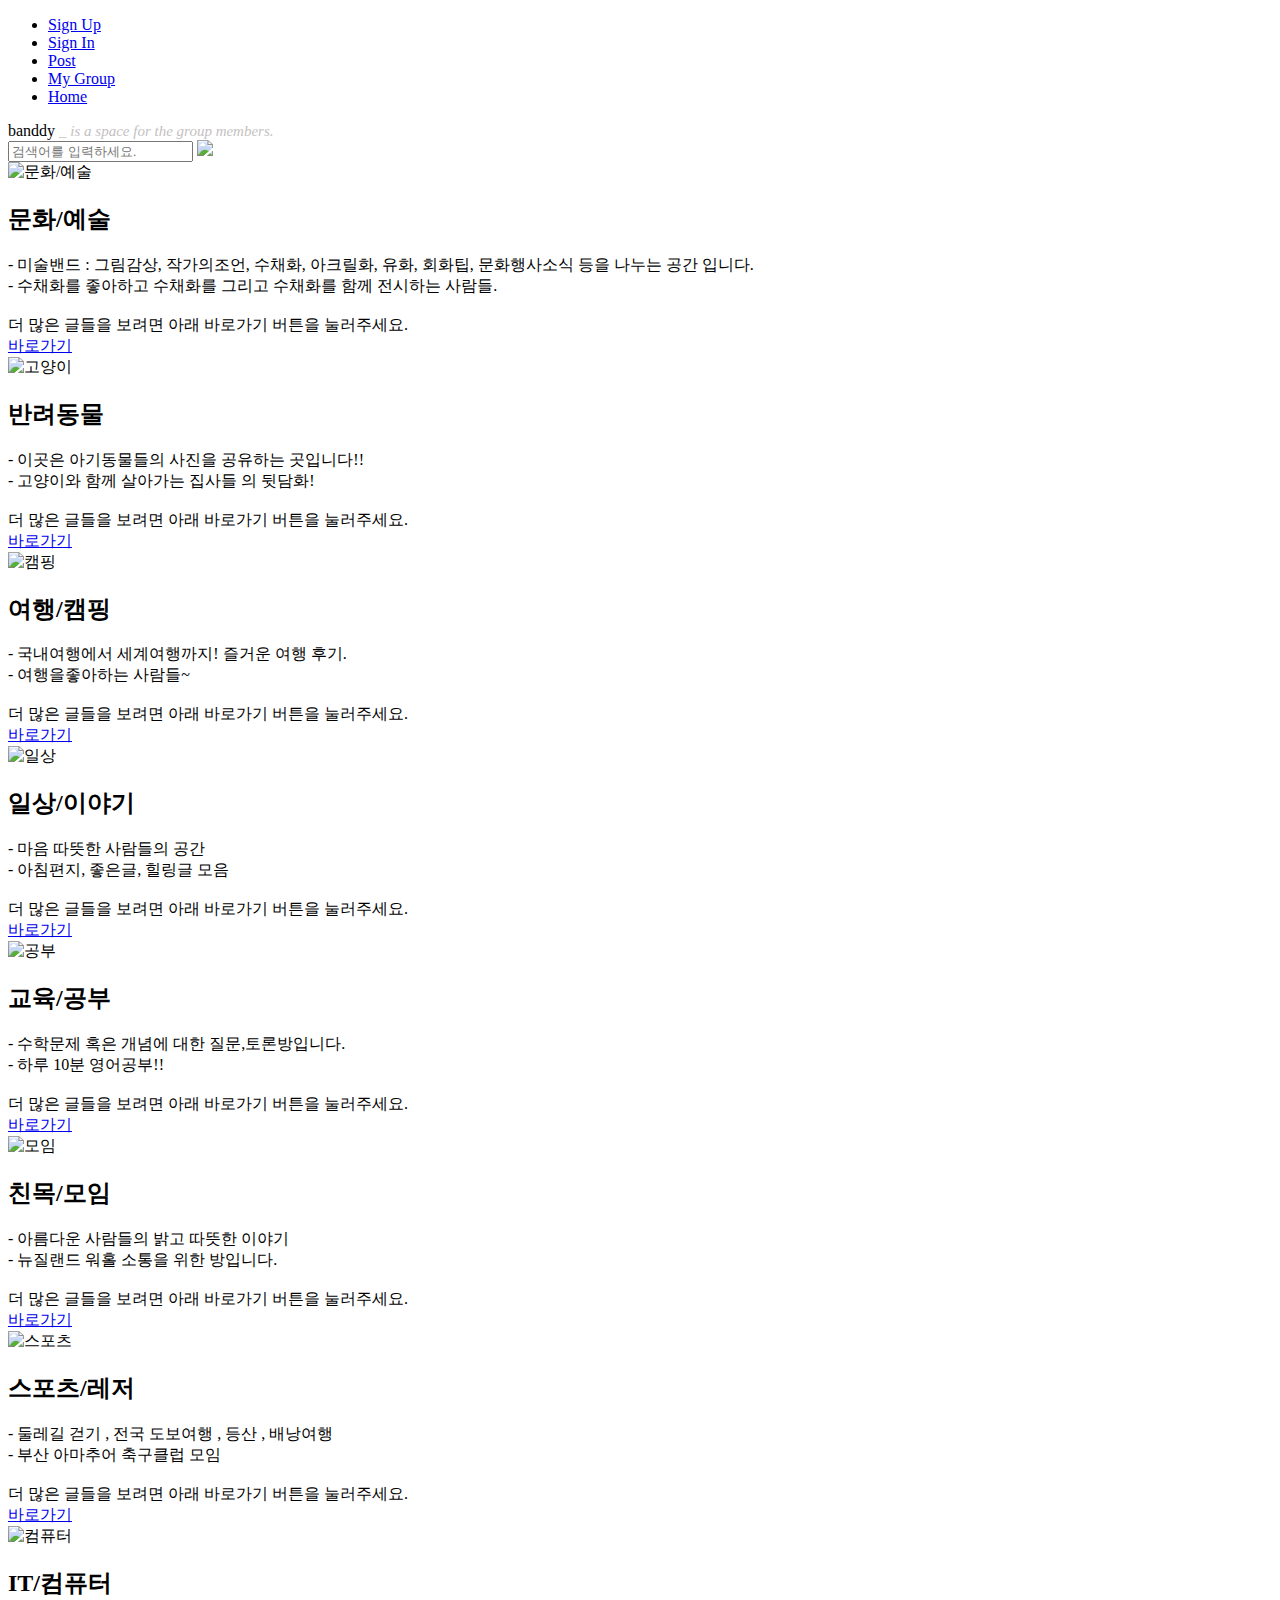
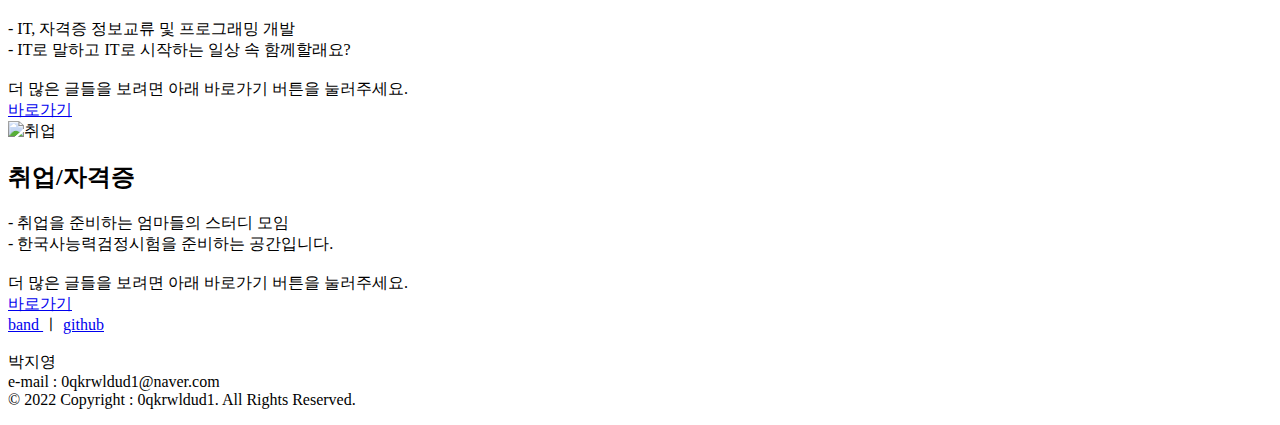
==== index.html @ c7d74043 "변경" ====
<!DOCTYPE html>
<html lang="en">
<head>
    <meta charset="UTF-8">
    <meta http-equiv="X-UA-Compatible" content="IE=edge">
    <meta name="viewport" content="width=device-width, initial-scale=1.0">
    <title>Document</title>
   
    <link href="https://cdn.jsdelivr.net/npm/bootstrap@5.2.2/dist/css/bootstrap.min.css" rel="stylesheet" integrity="sha384-Zenh87qX5JnK2Jl0vWa8Ck2rdkQ2Bzep5IDxbcnCeuOxjzrPF/et3URy9Bv1WTRi" crossorigin="anonymous">
    <script src="https://cdn.jsdelivr.net/npm/bootstrap@5.2.2/dist/js/bootstrap.bundle.min.js" integrity="sha384-OERcA2EqjJCMA+/3y+gxIOqMEjwtxJY7qPCqsdltbNJuaOe923+mo//f6V8Qbsw3" crossorigin="anonymous">  
    </script>
    <script src="//cdnjs.cloudflare.com/ajax/libs/jquery/2.1.3/jquery.min.js"></script>
    <script src="//cdnjs.cloudflare.com/ajax/libs/modernizr/2.8.3/modernizr.min.js"></script>
    <script src="main copy.js"></script> 
    <link rel="stylesheet" href="main copy.css" >
    
</head>
<body>
<header>
  <div id="grid_header">
    <nav class="header_top" >
        <ul class="top_member_box">
            <li><a href="sign up.html">Sign Up</a></li>
            <li><a href="sign in.html">Sign In</a></li>
            <li><a href="post.html">Post</a></li>
            <li><a href="내그룹">My Group</a></li>
            <li><a href="main copy.html">Home</a></li>
        </ul>
      </nav>
    </div>
  <div id="logo">
    <div class="a">
      <!-- <img src="smile.png" alt="" width="70" height="70" class="d-inline-block align-text-middle"> -->
      <span class="banddy"> banddy </span><span style="font-style: italic; color: rgb(196, 193, 193); font-size: 15px;"> _ is a space for the group members.</span>
    </div>
    
   </div>  
</header>
  
<main>
  <section>
    <article>
      <div id="seach">
        <body>
          <form class="search-container">
            <input type="text" id="search-bar" placeholder="검색어를 입력하세요.">
            <a href="https://www.btc.ac.kr/"><img class="search-icon" src="search (2).png"></a>
          </form>
        </body>
      </div>
      <div id="ar">
        
      </div>
    </article> 
    <article>  
    <div id="grid_category">
      <div class="cards">

        <div class="card">
          <div class="card__image-holder">
            <img class="card__image" src="문화.jpg" alt="문화/예술" />
          </div>
          <div class="card-title">
            <a href="#" class="toggle-info btn">
              <span class="left"></span>
              <span class="right"></span>
            </a>
            <h2>
              문화/예술
              
            </h2>
          </div>
          <div class="card-flap flap1">
            <div class="card-description">
              - 미술밴드 : 그림감상, 작가의조언, 수채화, 아크릴화, 유화, 회화팁, 문화행사소식 등을 나누는 공간 입니다.<br>
              - 수채화를 좋아하고 수채화를 그리고 수채화를 함께 전시하는 사람들.<br>
              <br>더 많은 글들을 보려면 아래 바로가기 버튼을 눌러주세요.<br>
              
            </div>
            <div class="card-flap flap2">
              <div class="card-actions">
                <a href="#" class="btn">바로가기</a>
              </div>
            </div>
          </div>
        </div>
      
        <div class="card">
          <div class="card__image-holder">
            <img class="card__image" src="고양이.jpg" alt="고양이" />
          </div>
          <div class="card-title">
            <a href="#" class="toggle-info btn">
              <span class="left"></span>
              <span class="right"></span>
            </a>
            <h2>
              반려동물
              
            </h2>
          </div>
          <div class="card-flap flap1">
            <div class="card-description">
              - 이곳은 아기동물들의 사진을 공유하는 곳입니다!!<br>
              - 고양이와 함께 살아가는 집사들 의 뒷담화!<br>
              <br>더 많은 글들을 보려면 아래 바로가기 버튼을 눌러주세요.<br>
            </div>
            <div class="card-flap flap2">
              <div class="card-actions">
                <a href="#" class="btn">바로가기</a>
              </div>
            </div>
          </div>
        </div>
      
        <div class="card">
          <div class="card__image-holder">
            <img class="card__image" src="캠핑.jpg" alt="캠핑" />
          </div>
          <div class="card-title">
            <a href="#" class="toggle-info btn">
              <span class="left"></span>
              <span class="right"></span>
            </a>
            <h2>
              여행/캠핑
              
            </h2>
          </div>
          <div class="card-flap flap1">
            <div class="card-description">
              - 국내여행에서 세계여행까지! 즐거운 여행 후기.<br>
              - 여행을좋아하는 사람들~<br>
              <br>더 많은 글들을 보려면 아래 바로가기 버튼을 눌러주세요.<br>
            </div>
            <div class="card-flap flap2">
              <div class="card-actions">
                <a href="#" class="btn">바로가기</a>
              </div>
            </div>
          </div>
        </div>
      
        <div class="card">
          <div class="card__image-holder">
            <img class="card__image" src="일상.jpg" alt="일상" />
          </div>
          <div class="card-title">
            <a href="#" class="toggle-info btn">
              <span class="left"></span>
              <span class="right"></span>
            </a>
            <h2>
              일상/이야기
              
            </h2>
          </div>
          <div class="card-flap flap1">
            <div class="card-description">
              - 마음 따뜻한 사람들의 공간<br>
              - 아침편지, 좋은글, 힐링글 모음<br>
              <br>더 많은 글들을 보려면 아래 바로가기 버튼을 눌러주세요.<br>
            </div>
            <div class="card-flap flap2">
              <div class="card-actions">
                <a href="#" class="btn">바로가기</a>
              </div>
            </div>
          </div>
        </div>
      
        <div class="card">
          <div class="card__image-holder">
            <img class="card__image" src="공부.jpg" alt="공부" />
          </div>
          <div class="card-title">
            <a href="#" class="toggle-info btn">
              <span class="left"></span>
              <span class="right"></span>
            </a>
            <h2>
              교육/공부
             
            </h2>
          </div>
          <div class="card-flap flap1">
            <div class="card-description">
              - 수학문제 혹은 개념에 대한 질문,토론방입니다.<br>
              - 하루 10분 영어공부!!<br>
              <br>더 많은 글들을 보려면 아래 바로가기 버튼을 눌러주세요.<br>
            </div>
            <div class="card-flap flap2">
              <div class="card-actions">
                <a href="#" class="btn">바로가기</a>
              </div>
            </div>
          </div>
        </div>
      
        <div class="card">
          <div class="card__image-holder">
            <img class="card__image" src="모임.jpg" alt="모임" />
          </div>
          <div class="card-title">
            <a href="#" class="toggle-info btn">
              <span class="left"></span>
              <span class="right"></span>
            </a>
            <h2>
              친목/모임
             
            </h2>
          </div>
          <div class="card-flap flap1">
            <div class="card-description">
              - 아름다운 사람들의 밝고 따뜻한 이야기<br>
              - 뉴질랜드 워홀 소통을 위한 방입니다.<br>
              <br>더 많은 글들을 보려면 아래 바로가기 버튼을 눌러주세요.<br>
            </div>
            <div class="card-flap flap2">
              <div class="card-actions">
                <a href="#" class="btn">바로가기</a>
              </div>
            </div>
          </div>
        </div>
      
        <div class="card">
          <div class="card__image-holder">
            <img class="card__image" src="스포츠.jpg" alt="스포츠" />
          </div>
          <div class="card-title">
            <a href="#" class="toggle-info btn">
              <span class="left"></span>
              <span class="right"></span>
            </a>
            <h2>
              스포츠/레저
              
            </h2>
          </div>
          <div class="card-flap flap1">
            <div class="card-description">
              - 둘레길 걷기 , 전국 도보여행 , 등산 , 배낭여행<br>
              - 부산 아마추어 축구클럽 모임<br>
              <br>더 많은 글들을 보려면 아래 바로가기 버튼을 눌러주세요.<br>
            </div>
            <div class="card-flap flap2">
              <div class="card-actions">
                <a href="#" class="btn">바로가기</a>
              </div>
            </div>
          </div>
        </div>
      
        <div class="card">
          <div class="card__image-holder">
            <img class="card__image" src="코딩.jpg" alt="컴퓨터" />
          </div>
          <div class="card-title">
            <a href="#" class="toggle-info btn">
              <span class="left"></span>
              <span class="right"></span>
            </a>
            <h2>
              IT/컴퓨터
             
            </h2>
          </div>
          <div class="card-flap flap1">
            <div class="card-description">
              - IT, 자격증 정보교류 및 프로그래밍 개발<br>
              - IT로 말하고 IT로 시작하는 일상 속 함께할래요?<br>
              <br>더 많은 글들을 보려면 아래 바로가기 버튼을 눌러주세요.<br>
            </div>
            <div class="card-flap flap2">
              <div class="card-actions">
                <a href="#" class="btn">바로가기</a>
              </div>
            </div>
          </div>
        </div>
      
        <div class="card">
          <div class="card__image-holder">
            <img class="card__image" src="취업.jpg" alt="취업" />
          </div>
          <div class="card-title">
            <a href="#" class="toggle-info btn">
              <span class="left"></span>
              <span class="right"></span>
            </a>
            <h2>
              취업/자격증
             
            </h2>
          </div>
          <div class="card-flap flap1">
            <div class="card-description">
              - 취업을 준비하는 엄마들의 스터디 모임<br>
              - 한국사능력검정시험을 준비하는 공간입니다.<br>
              <br>더 많은 글들을 보려면 아래 바로가기 버튼을 눌러주세요.<br>
            </div>
            <div class="card-flap flap2">
              <div class="card-actions">
                <a href="#" class="btn">바로가기</a>
              </div>
            </div>
          </div>
        </div>
      
      </div>
      </div>
    </article>
  </section>
</main>  

<footer>
  <div id="foot">
    <nav>
      <a href="https://band.us/band/89389707?referrer=" target="_blank">band </a> ㅣ
      <a href="https://github.com/0qkrwldud1/web_wldud.git" target="_blank">github</a> 
    </nav>
    <p>
      <span>박지영</span><br/>
      <span>e-mail : 0qkrwldud1@naver.com</span><br/>
      <span>© 2022 Copyright : 0qkrwldud1. All Rights Reserved.</span><br/>
    </p>
  </div>
</footer>
  
</body>
</html>
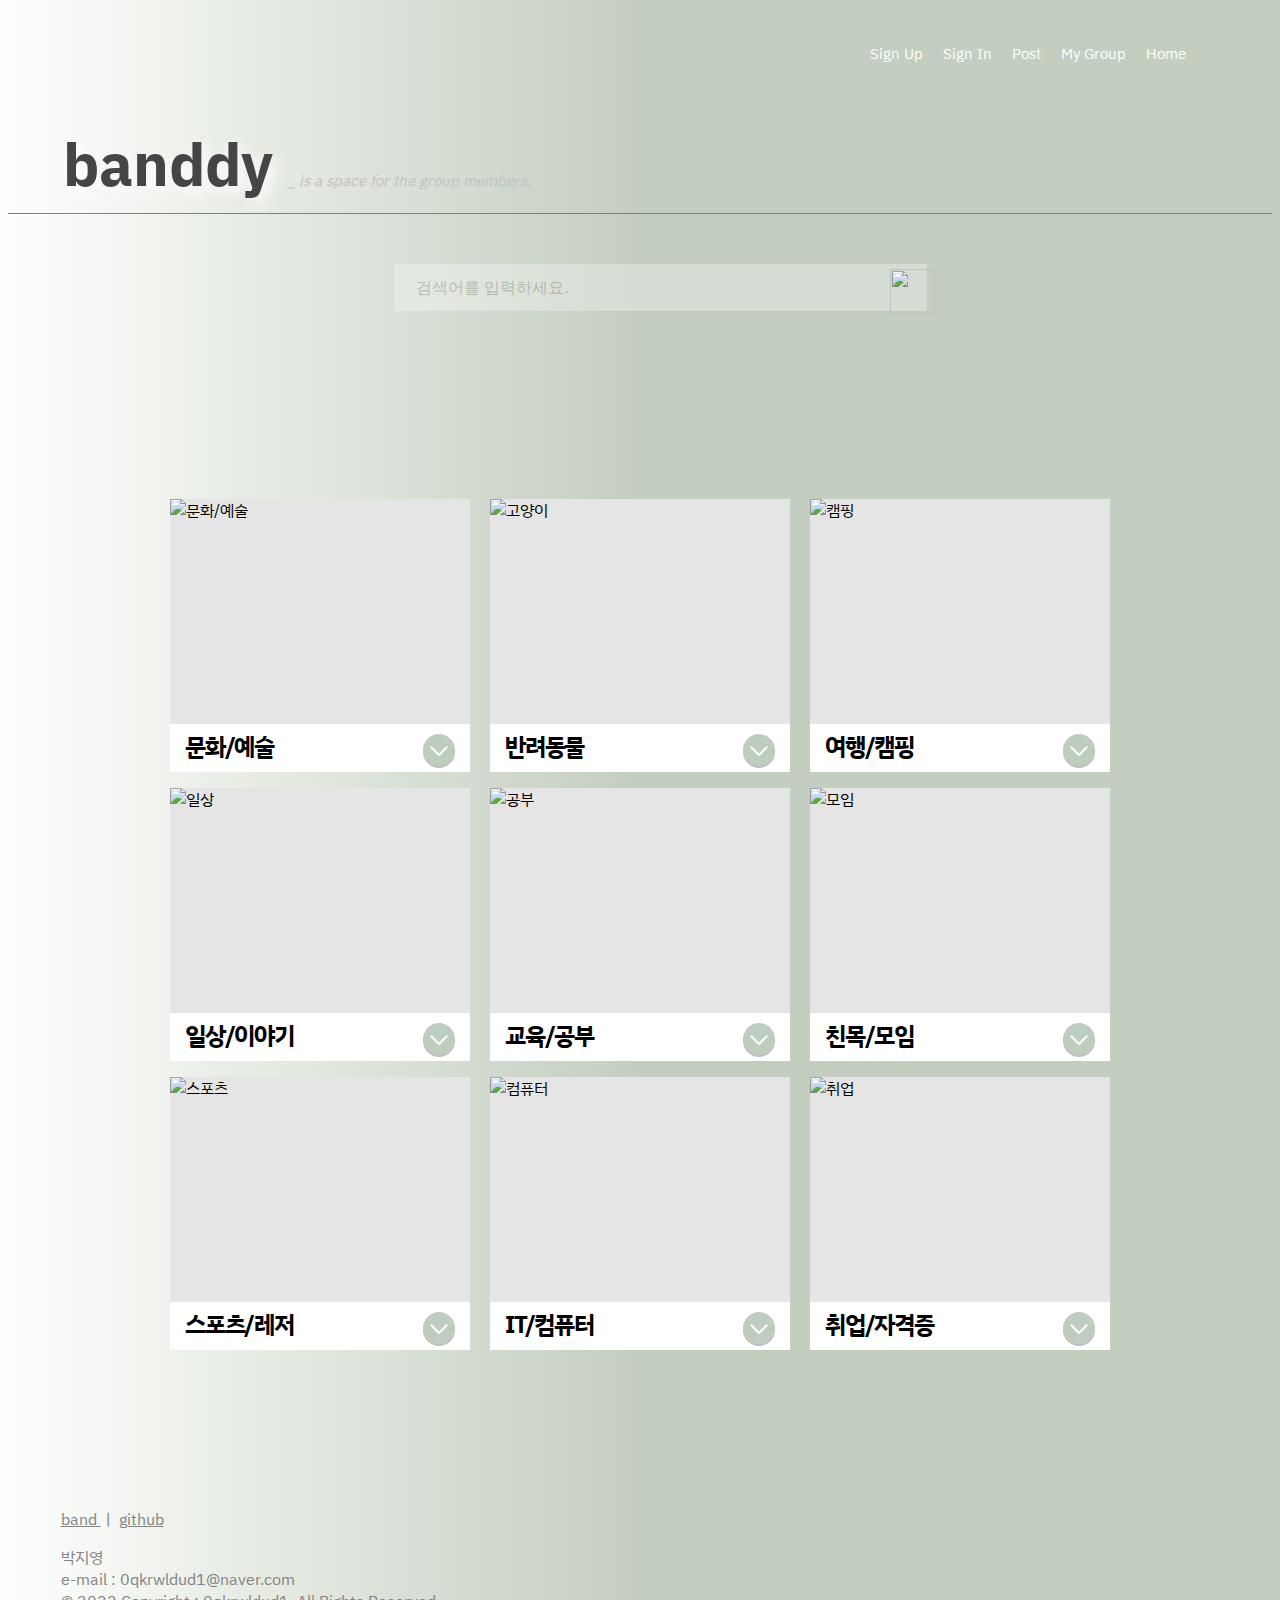
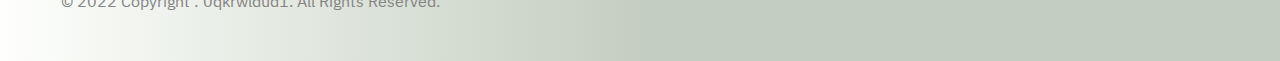
==== commit bcbe2aa7: "221121 개인 프로젝트 수정" ====
--- a/index.html
+++ b/index.html
@@ -30,7 +30,6 @@
     </div>
   <div id="logo">
     <div class="a">
-      <!-- <img src="smile.png" alt="" width="70" height="70" class="d-inline-block align-text-middle"> -->
       <span class="banddy"> banddy </span><span style="font-style: italic; color: rgb(196, 193, 193); font-size: 15px;"> _ is a space for the group members.</span>
     </div>
     
--- a/main copy.css
+++ b/main copy.css
@@ -0,0 +1,281 @@
+@import url('https://fonts.googleapis.com/css2?family=IBM+Plex+Sans+KR:wght@300&display=swap');
+
+body {
+  font-family: 'IBM Plex Sans KR', sans-serif;
+  text-rendering: optimizeLegibility;
+  background: linear-gradient(
+       90deg,
+       rgb(254, 255, 253) 0%,
+       rgb(196, 206, 192) 50%
+     );
+}
+a.btn {
+  background: #becebe;
+  border-radius: 4px;
+  box-shadow: 0 2px 0px 0 rgba(0, 0, 0, 0.25);
+  color: #ffffff;
+  display: inline-block;
+  padding: 6px 30px 8px;
+  position: relative;
+  text-decoration: none;
+  transition: all 0.1s 0s ease-out;
+}
+.no-touch a.btn:hover {
+  background: #67a1b3;
+  box-shadow: 0px 8px 2px 0 rgba(0, 0, 0, 0.075);
+  transform: translateY(-2px);
+  transition: all 0.25s 0s ease-out;
+}
+.no-touch a.btn:active,
+a.btn:active {
+  background: #67a1b3;
+  box-shadow: 0 1px 0px 0 rgba(255, 255, 255, 0.25);
+  transform: translate3d(0, 1px, 0);
+  transition: all 0.025s 0s ease-out;
+}
+div.cards {
+  margin: 80px auto;
+  max-width: 960px;
+  text-align: center;
+}
+div.card {
+  background: #ffffff;
+  display: inline-block;
+  margin: 8px;
+  max-width: 300px;
+  perspective: 1000;
+  position: relative;
+  text-align: left;
+  transition: all 0.3s 0s ease-in;
+  width: 300px;
+  z-index: 1;
+}
+div.card img {
+  width: 300px;
+  height: 220px;
+  object-fit: cover;
+}
+div.card .card__image-holder {
+  background: rgba(0, 0, 0, 0.1);
+  height: 0;
+  padding-bottom: 75%;
+}
+div.card div.card-title {
+  background: #ffffff;
+  padding: 6px 15px 10px;
+  position: relative;
+  z-index: 0;
+}
+div.card div.card-title a.toggle-info {
+  border-radius: 32px;
+  height: 32px;
+  padding: 0;
+  position: absolute;
+  right: 15px;
+  top: 10px;
+  width: 32px;
+}
+div.card div.card-title a.toggle-info span {
+  background: #ffffff;
+  display: block;
+  height: 2px;
+  position: absolute;
+  top: 16px;
+  transition: all 0.15s 0s ease-out;
+  width: 12px;
+}
+div.card div.card-title a.toggle-info span.left {
+  right: 14px;
+  transform: rotate(45deg);
+}
+div.card div.card-title a.toggle-info span.right {
+  left: 14px;
+  transform: rotate(-45deg);
+}
+div.card div.card-title h2 {
+  font-size: 24px;
+  font-weight: 700;
+  letter-spacing: -0.05em;
+  margin: 0;
+  padding: 0;
+}
+div.card div.card-title h2 small {
+  display: block;
+  font-size: 18px;
+  font-weight: 600;
+  letter-spacing: -0.025em;
+}
+div.card div.card-description {
+  padding: 0 15px 10px;
+  position: relative;
+  font-size: 14px;
+}
+div.card div.card-actions {
+  box-shadow: 0 2px 0px 0 rgba(0, 0, 0, 0.075);
+  padding: 10px 15px 20px;
+  text-align: center;
+}
+div.card div.card-flap {
+  background: #d9d9d9;
+  position: absolute;
+  width: 100%;
+  transform-origin: top;
+  transform: rotateX(-90deg);
+}
+div.card div.flap1 {
+  transition: all 0.3s 0.3s ease-out;
+  z-index: -1;
+}
+div.card div.flap2 {
+  transition: all 0.3s 0s ease-out;
+  z-index: -2;
+}
+div.cards.showing div.card {
+  cursor: pointer;
+  opacity: 0.6;
+  transform: scale(0.88);
+}
+.no-touch div.cards.showing div.card:hover {
+  opacity: 0.94;
+  transform: scale(0.92);
+}
+div.card.show {
+  opacity: 1 !important;
+  transform: scale(1) !important;
+}
+div.card.show div.card-title a.toggle-info {
+  background: grey !important;
+}
+div.card.show div.card-title a.toggle-info span {
+  top: 15px;
+}
+div.card.show div.card-title a.toggle-info span.left {
+  right: 10px;
+}
+div.card.show div.card-title a.toggle-info span.right {
+  left: 10px;
+}
+div.card.show div.card-flap {
+  background: #ffffff;
+  transform: rotateX(0deg);
+}
+div.card.show div.flap1 {
+  transition: all 0.3s 0s ease-out;
+}
+div.card.show div.flap2 {
+  transition: all 0.3s 0.2s ease-out;
+}
+#grid_header{
+  margin: 0 auto;
+  max-width: calc(100% - 4em);
+  width: 80em;
+  padding-top: 20px;
+  
+}
+#grid_header {
+  display: grid;
+}
+#grid_header a {
+  text-decoration: none;
+  color: white;
+}
+#grid_header ul li {
+  list-style: none;
+  padding: 0 10px;
+  float:left;
+}
+.header_top {
+  font-size: 15px;
+  padding-left: 65%;
+}
+.card {
+  width: 90%;
+  text-align: center;
+}
+h5{
+  text-align: center;
+}
+#logo {
+  display: grid;
+  margin-bottom: 50px;
+  margin-top: 50px;
+  padding: 10px;
+  grid-template-columns: 1fr 1fr;
+  border-bottom: 1px solid gray;
+  }
+.banddy{
+  font-weight: 900;
+  font-size: 60px;
+  margin-left: 45px;
+  color: rgb(70, 69, 69);
+  text-shadow:5px 5px 15px rgb(255, 254, 254); 
+}
+.span{
+  margin: 50px;
+}
+#form3{
+  margin-left: 100px;
+  float: right;
+  }
+.a{
+  margin-left: 0px;
+ }
+#foot{
+ margin-top: 150PX;
+ margin-left: 40px;
+ padding-bottom: 2%;
+ padding-left: 1%;
+ color: rgb(131, 131, 131);
+}
+#ar{
+  margin-top: 50px;
+  margin-bottom: 50px;
+  padding-bottom: 50px;
+}
+a:link {
+  color : rgb(131, 131, 131);
+}
+a:visited {
+  color : rgb(131, 131, 131);
+}
+
+#up_a{
+  margin-top: 7%;
+  margin-left: 25%;
+  margin-right: 25%;
+  margin-bottom: 5%;
+  border-bottom: 2px solid gray;
+  text-align: center;
+  display: grid;
+}
+.up_b{
+  padding-bottom: 2%;
+  padding-left: 17%;
+  padding-right: 17%;
+ }
+.me-2{
+  padding: none;
+}
+.search-container {
+  width: 490px;
+  display: block;
+  margin: 0 auto;
+}
+input#search-bar {
+  margin: 0 auto;
+  width: 100%;
+  height: 45px;
+  padding: 0 20px;
+  font-size: 1rem;
+  border: 1px solid #ffffff;
+  outline: none;
+  opacity: 0.3;
+}
+.search-icon {
+  position: relative;
+  float: right;
+  width: 45px;
+  height: 45px;
+  top: -42px;
+  right: -50px;
+}
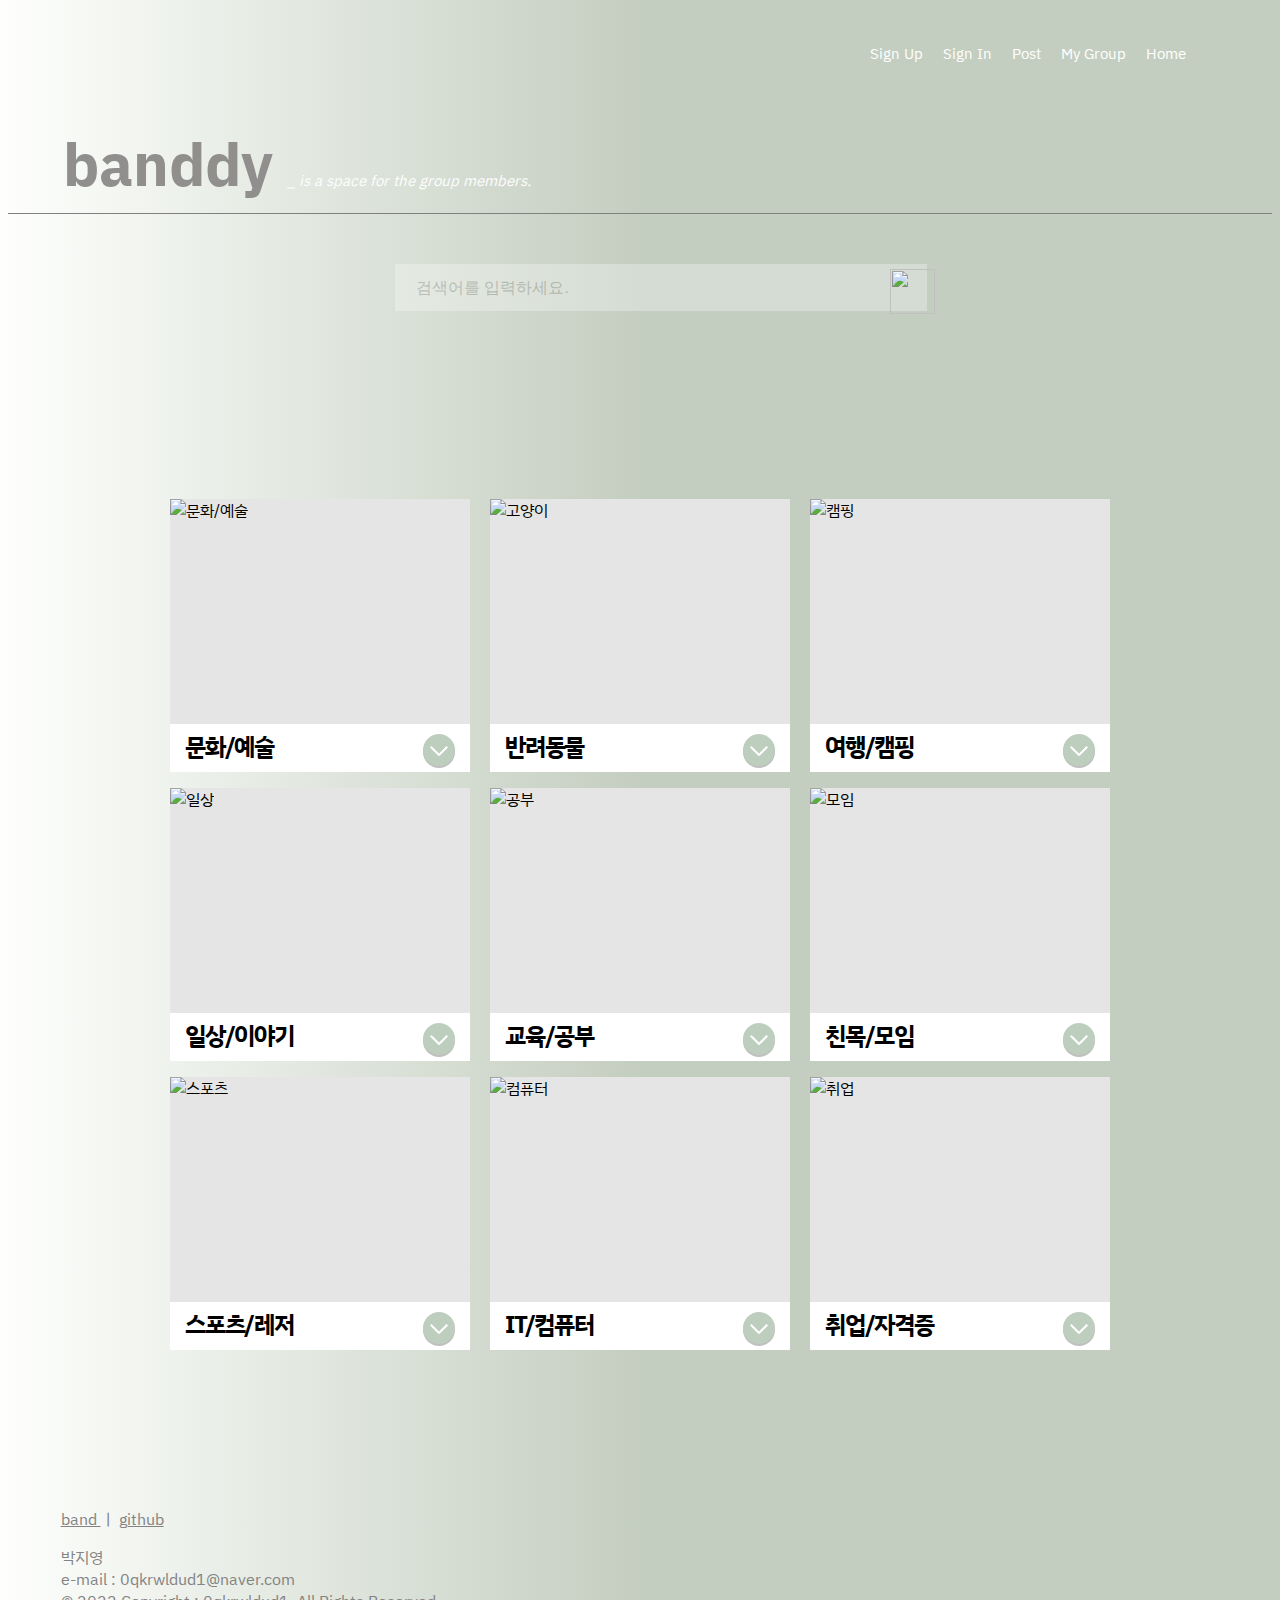
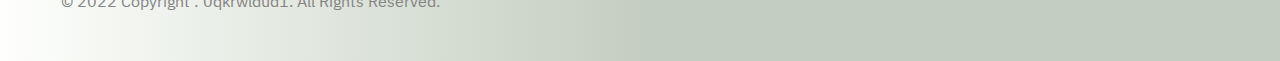
==== commit 3814ab99: "221122 개인 프로젝트 수정" ====
--- a/index.html
+++ b/index.html
@@ -30,7 +30,7 @@
     </div>
   <div id="logo">
     <div class="a">
-      <span class="banddy"> banddy </span><span style="font-style: italic; color: rgb(196, 193, 193); font-size: 15px;"> _ is a space for the group members.</span>
+      <span class="banddy"> banddy </span><span style="font-style: italic; color: rgb(253, 253, 253); font-size: 15px;"> _ is a space for the group members.</span>
     </div>
     
    </div>  
@@ -71,7 +71,7 @@
           </div>
           <div class="card-flap flap1">
             <div class="card-description">
-              - 미술밴드 : 그림감상, 작가의조언, 수채화, 아크릴화, 유화, 회화팁, 문화행사소식 등을 나누는 공간 입니다.<br>
+              - 그림감상, 작가의조언, 수채화, 아크릴화, 유화, 회화팁, 문화행사소식 등을 나누는 공간 입니다.<br>
               - 수채화를 좋아하고 수채화를 그리고 수채화를 함께 전시하는 사람들.<br>
               <br>더 많은 글들을 보려면 아래 바로가기 버튼을 눌러주세요.<br>
               
--- a/main copy.css
+++ b/main copy.css
@@ -207,9 +207,8 @@
   font-weight: 900;
   font-size: 60px;
   margin-left: 45px;
-  color: rgb(70, 69, 69);
-  text-shadow:5px 5px 15px rgb(255, 254, 254); 
-}
+  color: rgb(145, 142, 142);
+  }
 .span{
   margin: 50px;
 }
@@ -238,7 +237,11 @@
 a:visited {
   color : rgb(131, 131, 131);
 }
-
+a:hover,
+ a:focus,
+ a:active {
+   color: grey !important;
+ }
 #up_a{
   margin-top: 7%;
   margin-left: 25%;
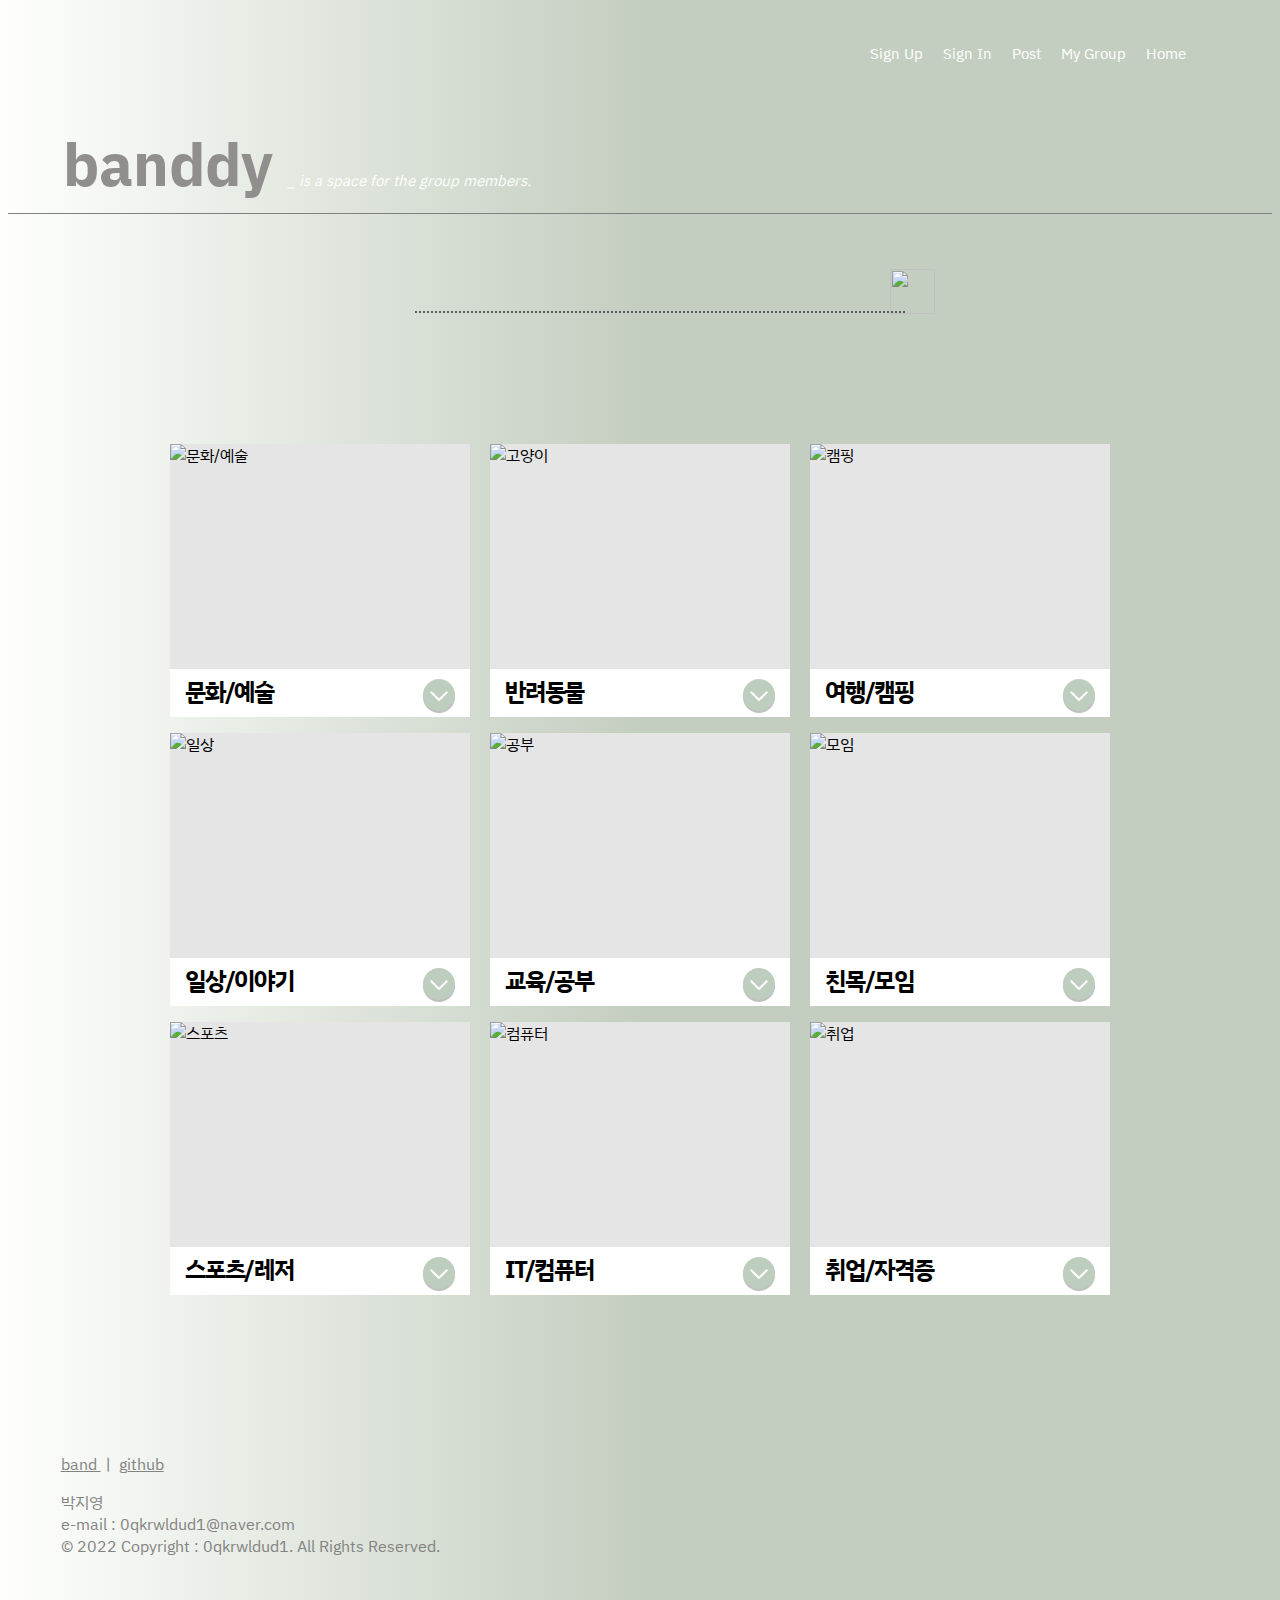
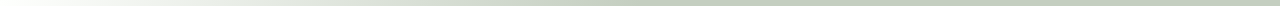
==== commit d11a8272: "221123 수정" ====
--- a/index.html
+++ b/index.html
@@ -40,15 +40,17 @@
   <section>
     <article>
       <div id="seach">
-        <body>
+        
           <form class="search-container">
             <input type="text" id="search-bar" placeholder="검색어를 입력하세요.">
             <a href="https://www.btc.ac.kr/"><img class="search-icon" src="search (2).png"></a>
           </form>
-        </body>
+       
       </div>
       <div id="ar">
-        
+        <p class="ar_bar">
+          
+        </p>
       </div>
     </article> 
     <article>  
--- a/main copy.css
+++ b/main copy.css
@@ -226,11 +226,7 @@
  padding-left: 1%;
  color: rgb(131, 131, 131);
 }
-#ar{
-  margin-top: 50px;
-  margin-bottom: 50px;
-  padding-bottom: 50px;
-}
+
 a:link {
   color : rgb(131, 131, 131);
 }
@@ -238,10 +234,10 @@
   color : rgb(131, 131, 131);
 }
 a:hover,
- a:focus,
- a:active {
+a:focus,
+a:active {
    color: grey !important;
- }
+}
 #up_a{
   margin-top: 7%;
   margin-left: 25%;
@@ -259,6 +255,14 @@
 .me-2{
   padding: none;
 }
+.search-icon {
+  position: relative;
+  float: right;
+  width: 45px;
+  height: 45px;
+  top: -42px;
+  right: -50px;
+}
 .search-container {
   width: 490px;
   display: block;
@@ -272,13 +276,21 @@
   font-size: 1rem;
   border: 1px solid #ffffff;
   outline: none;
-  opacity: 0.3;
-}
-.search-icon {
-  position: relative;
-  float: right;
-  width: 45px;
+  opacity: 0.0;
+  
+}
+#ar{
+  margin: 0 auto;
+  width: 100%;
   height: 45px;
-  top: -42px;
-  right: -50px;
-}
+  padding: 0 20px;
+  font-size: 1rem;
+  outline: none;
+  
+}
+.ar_bar{
+  width: 490px;
+  display: block;
+  margin: 0 auto;
+  border-top: 2px dotted #5a5a5a;
+}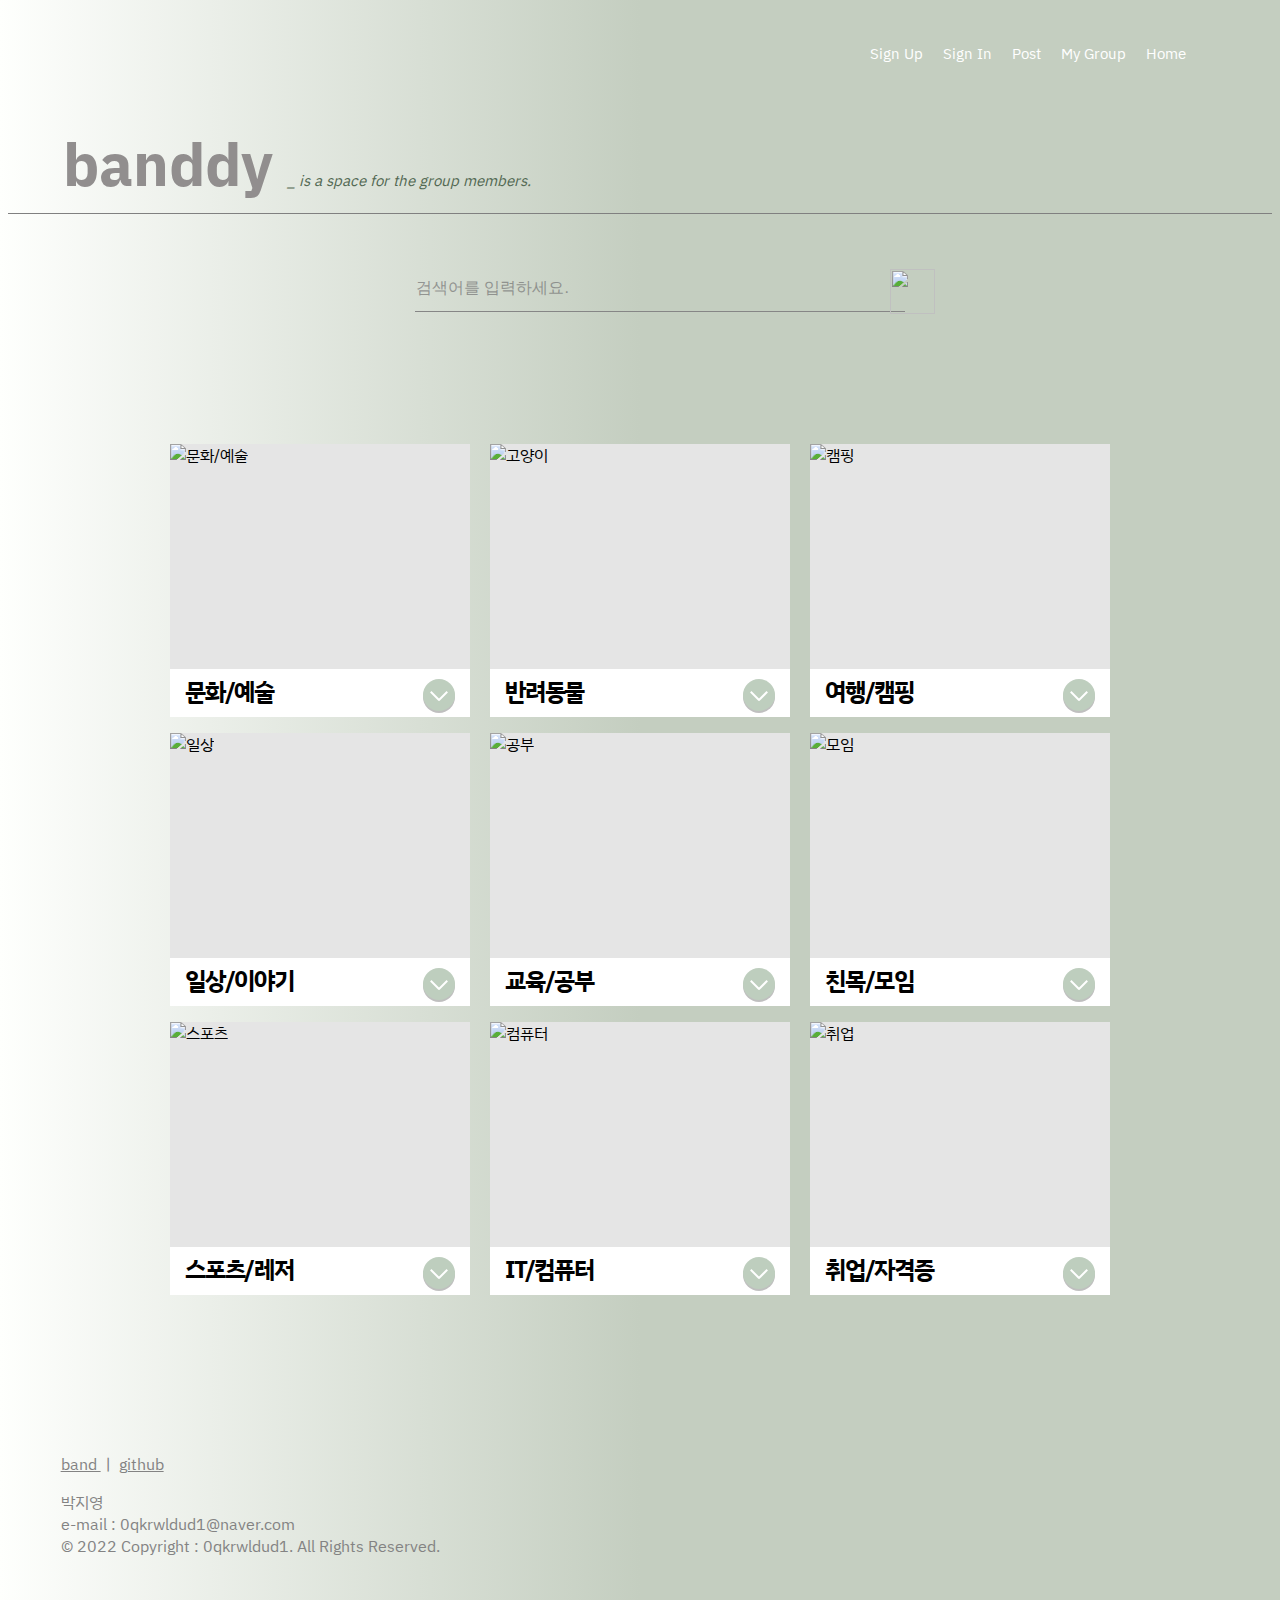
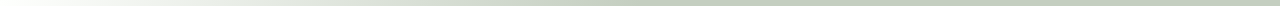
==== commit 5d8073e3: "미디어쿼리 수정" ====
--- a/index.html
+++ b/index.html
@@ -30,7 +30,7 @@
     </div>
   <div id="logo">
     <div class="a">
-      <span class="banddy"> banddy </span><span style="font-style: italic; color: rgb(253, 253, 253); font-size: 15px;"> _ is a space for the group members.</span>
+      <span class="banddy"> banddy </span><span class="logo_text" style="font-style: italic; color: rgb(83, 105, 83); font-size: 15px;"> _ is a space for the group members.</span>
     </div>
     
    </div>  
--- a/main copy.css
+++ b/main copy.css
@@ -267,6 +267,8 @@
   width: 490px;
   display: block;
   margin: 0 auto;
+  background-color: none;
+  color:  rgb(255, 255, 255);
 }
 input#search-bar {
   margin: 0 auto;
@@ -274,10 +276,10 @@
   height: 45px;
   padding: 0 20px;
   font-size: 1rem;
-  border: 1px solid #ffffff;
+  border: 1px solid #ffffff00;
   outline: none;
-  opacity: 0.0;
-  
+  opacity: 0.7;
+  background-color: transparent;
 }
 #ar{
   margin: 0 auto;
@@ -292,5 +294,10 @@
   width: 490px;
   display: block;
   margin: 0 auto;
-  border-top: 2px dotted #5a5a5a;
+  border-top: 1.5px solid #868686;
+}
+@media(max-width :800px) {
+ #logo {
+  grid: none;
+ } 
 }